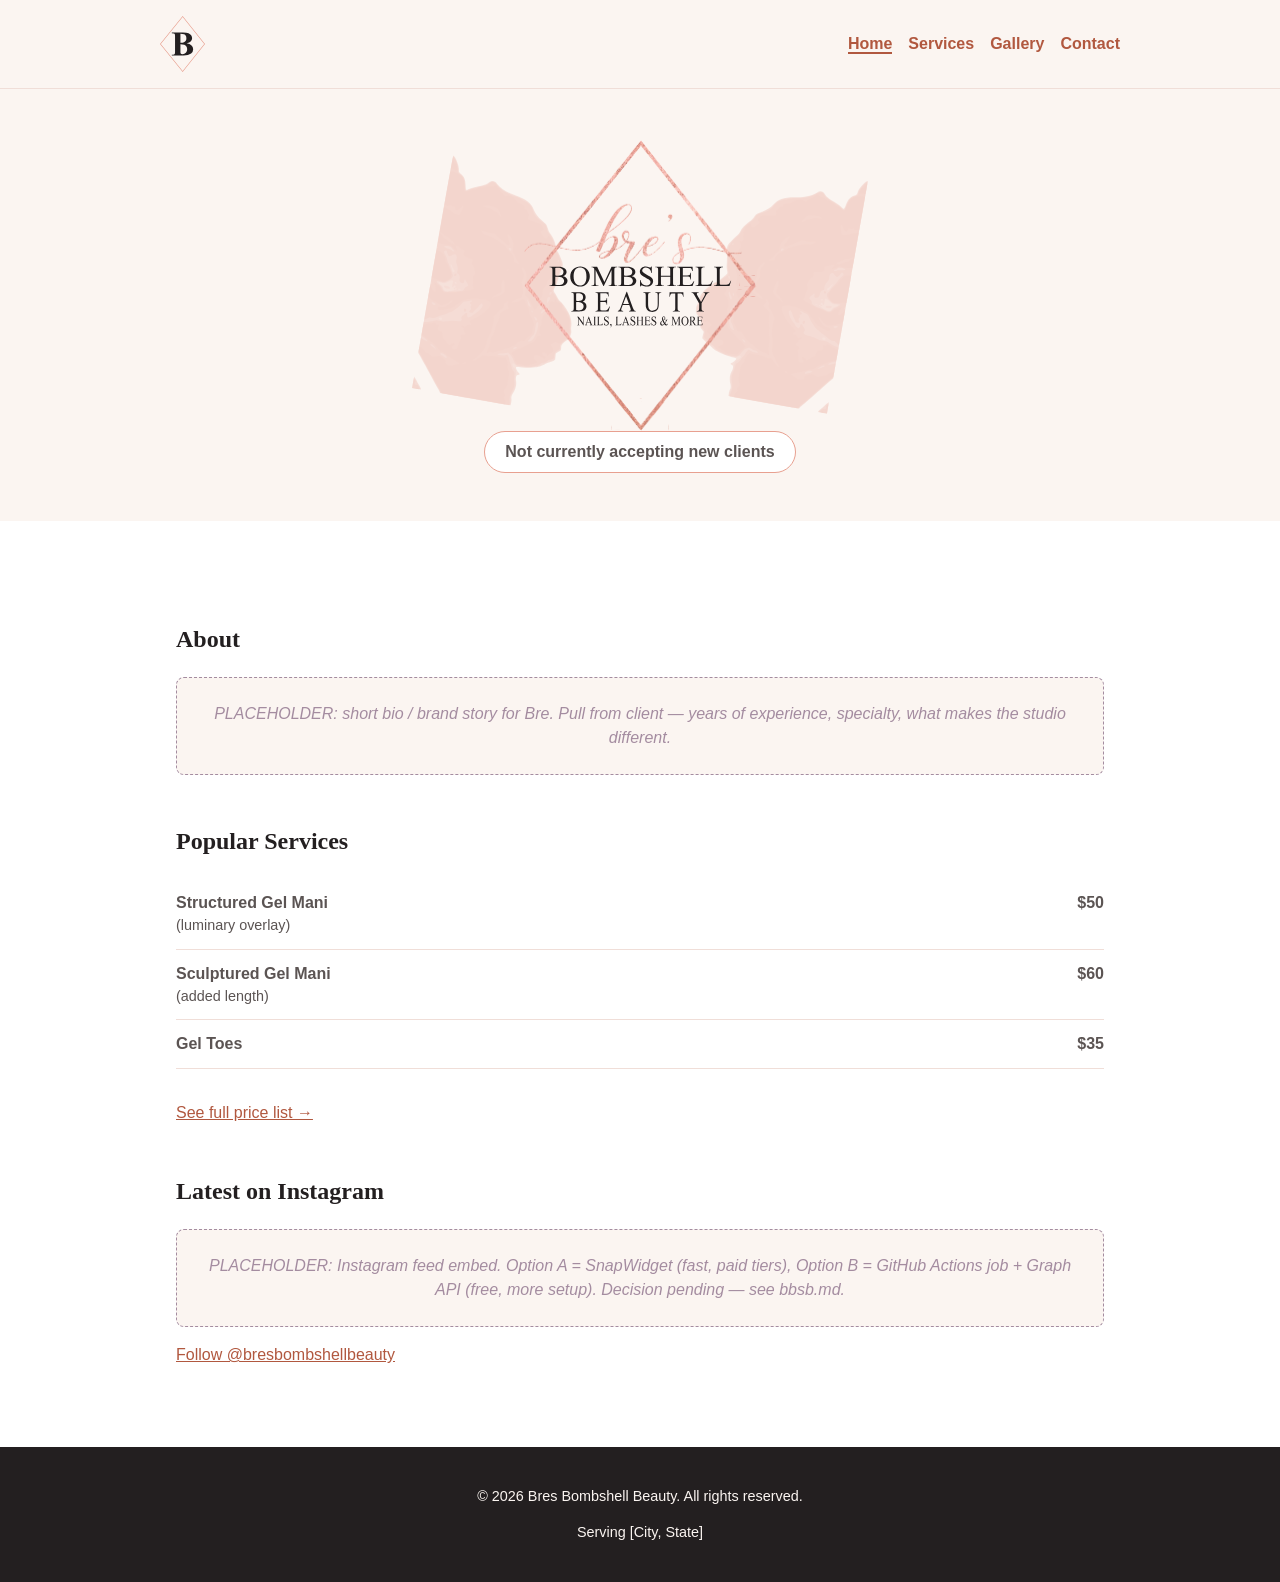
==== bresbombshellbeauty/index.html @ 55ea6251 "Adding bre's page" ====
<!DOCTYPE html>
<html lang="en">
<head>
  <meta charset="UTF-8">
  <meta name="viewport" content="width=device-width, initial-scale=1.0">
  <title>Bres Bombshell Beauty | Nail &amp; Beauty Salon</title>
  <!-- PLACEHOLDER: meta description once brand copy is finalized -->
  <link rel="stylesheet" href="style.css">
</head>
<body>

  <header class="site-header">
    <div class="nav-wrap">
      <a class="brand" href="index.html">
        <img class="brand-icon" src="images/logo-icon.svg" alt="Bre's Bombshell Beauty">
      </a>
      <nav>
        <ul class="site-nav">
          <li><a href="index.html" aria-current="page">Home</a></li>
          <li><a href="services.html">Services</a></li>
          <li><a href="gallery.html">Gallery</a></li>
          <li><a href="contact.html">Contact</a></li>
        </ul>
      </nav>
    </div>
  </header>

  <section class="hero">
    <h1 class="sr-only">Bres Bombshell Beauty</h1>
    <div class="hero-badge-wrap">
      <img class="hero-flower hero-flower-left" src="images/logo-flower-accent.svg" alt="" aria-hidden="true">
      <img class="hero-badge" src="images/logo-badge.svg" alt="Bre's Bombshell Beauty — Nails, Lashes &amp; More">
      <img class="hero-flower hero-flower-right" src="images/logo-flower-accent.svg" alt="" aria-hidden="true">
    </div>
    <span class="availability-badge">
      <!-- PLACEHOLDER: availability status — needs a mechanism (manual edit, or synced from IG/booking tool) -->
      Not currently accepting new clients
    </span>
  </section>

  <main>
    <section class="about">
      <h2>About</h2>
      <p class="placeholder">
        PLACEHOLDER: short bio / brand story for Bre. Pull from client — years of experience,
        specialty, what makes the studio different.
      </p>
    </section>

    <section class="services-teaser">
      <h2>Popular Services</h2>
      <div class="price-group">
        <div class="price-row">
          <span class="name">Structured Gel Mani <span class="note">(luminary overlay)</span></span>
          <span class="price">$50</span>
        </div>
        <div class="price-row">
          <span class="name">Sculptured Gel Mani <span class="note">(added length)</span></span>
          <span class="price">$60</span>
        </div>
        <div class="price-row">
          <span class="name">Gel Toes</span>
          <span class="price">$35</span>
        </div>
      </div>
      <p><a href="services.html">See full price list &rarr;</a></p>
    </section>

    <section class="instagram-teaser">
      <h2>Latest on Instagram</h2>
      <p class="placeholder">
        PLACEHOLDER: Instagram feed embed. Option A = SnapWidget (fast, paid tiers),
        Option B = GitHub Actions job + Graph API (free, more setup). Decision pending — see bbsb.md.
      </p>
      <p><a href="https://www.instagram.com/bresbombshellbeauty" target="_blank" rel="noopener">Follow @bresbombshellbeauty</a></p>
    </section>
  </main>

  <footer class="site-footer">
    <p>&copy; 2026 Bres Bombshell Beauty. All rights reserved.</p>
    <p><!-- PLACEHOLDER: city/service area --> Serving [City, State]</p>
  </footer>

</body>
</html>
---- bresbombshellbeauty/style.css ----
/* Bres Bombshell Beauty — shared styles
   Palette matches the brand logo assets exactly: rose gold (#e8a090) + charcoal
   (#231f20) from the icon/wordmark/badge, plus blush, sage, and mauve pulled from
   the original watercolor artwork for supporting accents. */

:root {
  --cream: #fbf5f1;
  --cream-dark: #f0ded8;
  --blush: #f5dedd;
  --rose-gold: #e8a090;
  --rose-gold-dark: #b1583f;
  --sage: #8fa084;
  --mauve: #a48ca0;
  --charcoal: #231f20;
  --charcoal-soft: #5b5453;
  --white: #ffffff;
  --font-display: Georgia, 'Times New Roman', serif;
  --font-body: -apple-system, BlinkMacSystemFont, 'Segoe UI', sans-serif;
}

* {
  box-sizing: border-box;
}

body {
  margin: 0;
  font-family: var(--font-body);
  color: var(--charcoal-soft);
  background: var(--white);
  line-height: 1.5;
}

a {
  color: var(--rose-gold-dark);
}

img {
  max-width: 100%;
  display: block;
}

.sr-only {
  position: absolute;
  width: 1px;
  height: 1px;
  padding: 0;
  margin: -1px;
  overflow: hidden;
  clip: rect(0, 0, 0, 0);
  white-space: nowrap;
  border: 0;
}

/* Header / nav */

.site-header {
  background: var(--cream);
  border-bottom: 1px solid var(--cream-dark);
  padding: 1rem;
}

.site-header .nav-wrap {
  display: flex;
  flex-wrap: wrap;
  align-items: center;
  justify-content: space-between;
  max-width: 960px;
  margin: 0 auto;
  gap: 0.5rem;
}

.brand {
  display: flex;
  align-items: center;
  text-decoration: none;
}

.brand-icon {
  height: 56px;
  width: auto;
}

.site-nav {
  display: flex;
  flex-wrap: wrap;
  gap: 1rem;
  list-style: none;
  margin: 0;
  padding: 0;
}

.site-nav a {
  text-decoration: none;
  font-weight: 600;
}

.site-nav a[aria-current="page"] {
  border-bottom: 2px solid var(--rose-gold-dark);
}

/* Hero */

.hero {
  background: var(--cream);
  text-align: center;
  padding: 3rem 1rem;
  overflow: hidden;
}

.hero-badge-wrap {
  display: flex;
  align-items: center;
  justify-content: center;
  margin: 0 auto;
}

.hero-badge {
  width: 240px;
  height: auto;
  position: relative;
  z-index: 2;
}

.hero-flower {
  width: 150px;
  height: auto;
  opacity: 0.4;
  position: relative;
  z-index: 1;
}

.hero-flower-left {
  margin-right: -60px;
  transform: scaleX(-1) rotate(-10deg);
}

.hero-flower-right {
  margin-left: -60px;
  transform: rotate(10deg);
}

@media (max-width: 640px) {
  .hero-flower {
    display: none;
  }
}

.hero .tagline {
  font-size: 1.1rem;
  color: var(--mauve);
  margin: 0 0 1.5rem;
}

.availability-badge {
  display: inline-block;
  padding: 0.5rem 1.25rem;
  border-radius: 999px;
  background: var(--white);
  border: 1px solid var(--rose-gold);
  font-weight: 600;
}

/* Generic sections */

main {
  max-width: 960px;
  margin: 0 auto;
  padding: 2rem 1rem;
}

section {
  margin-bottom: 3rem;
}

h1, h2, h3 {
  font-family: var(--font-display);
  color: var(--charcoal);
}

.placeholder {
  border: 1px dashed var(--mauve);
  background: var(--cream);
  padding: 1.5rem;
  border-radius: 8px;
  color: var(--mauve);
  text-align: center;
  font-style: italic;
}

/* Services / pricing */

.price-group {
  margin-bottom: 2rem;
}

.price-row {
  display: flex;
  justify-content: space-between;
  gap: 1rem;
  padding: 0.75rem 0;
  border-bottom: 1px solid var(--cream-dark);
}

.price-row .name {
  font-weight: 600;
}

.price-row .note {
  display: block;
  font-weight: normal;
  font-size: 0.9rem;
  color: var(--charcoal-soft);
}

.price-row .price {
  white-space: nowrap;
  font-weight: 700;
}

/* Gallery */

.gallery-grid {
  display: grid;
  grid-template-columns: repeat(auto-fill, minmax(140px, 1fr));
  gap: 0.75rem;
}

.gallery-grid .tile {
  aspect-ratio: 1 / 1;
  background: var(--cream);
  border: 1px dashed var(--mauve);
  border-radius: 8px;
  display: flex;
  align-items: center;
  justify-content: center;
  color: var(--mauve);
  font-size: 0.85rem;
  text-align: center;
  padding: 0.5rem;
}

.contact-info {
  margin-bottom: 2rem;
}

/* Inspiration (seasonal Pinterest board) */

.inspiration {
  text-align: center;
}

.inspiration h3 {
  margin-top: -0.5rem;
  font-weight: normal;
  color: var(--mauve);
}

.pinterest-board-container {
  display: flex;
  justify-content: center;
  min-height: 240px;
}

/* Footer */

.site-footer {
  background: var(--charcoal);
  color: var(--cream);
  text-align: center;
  padding: 1.5rem 1rem;
  font-size: 0.9rem;
}

.site-footer a {
  color: var(--blush);
}
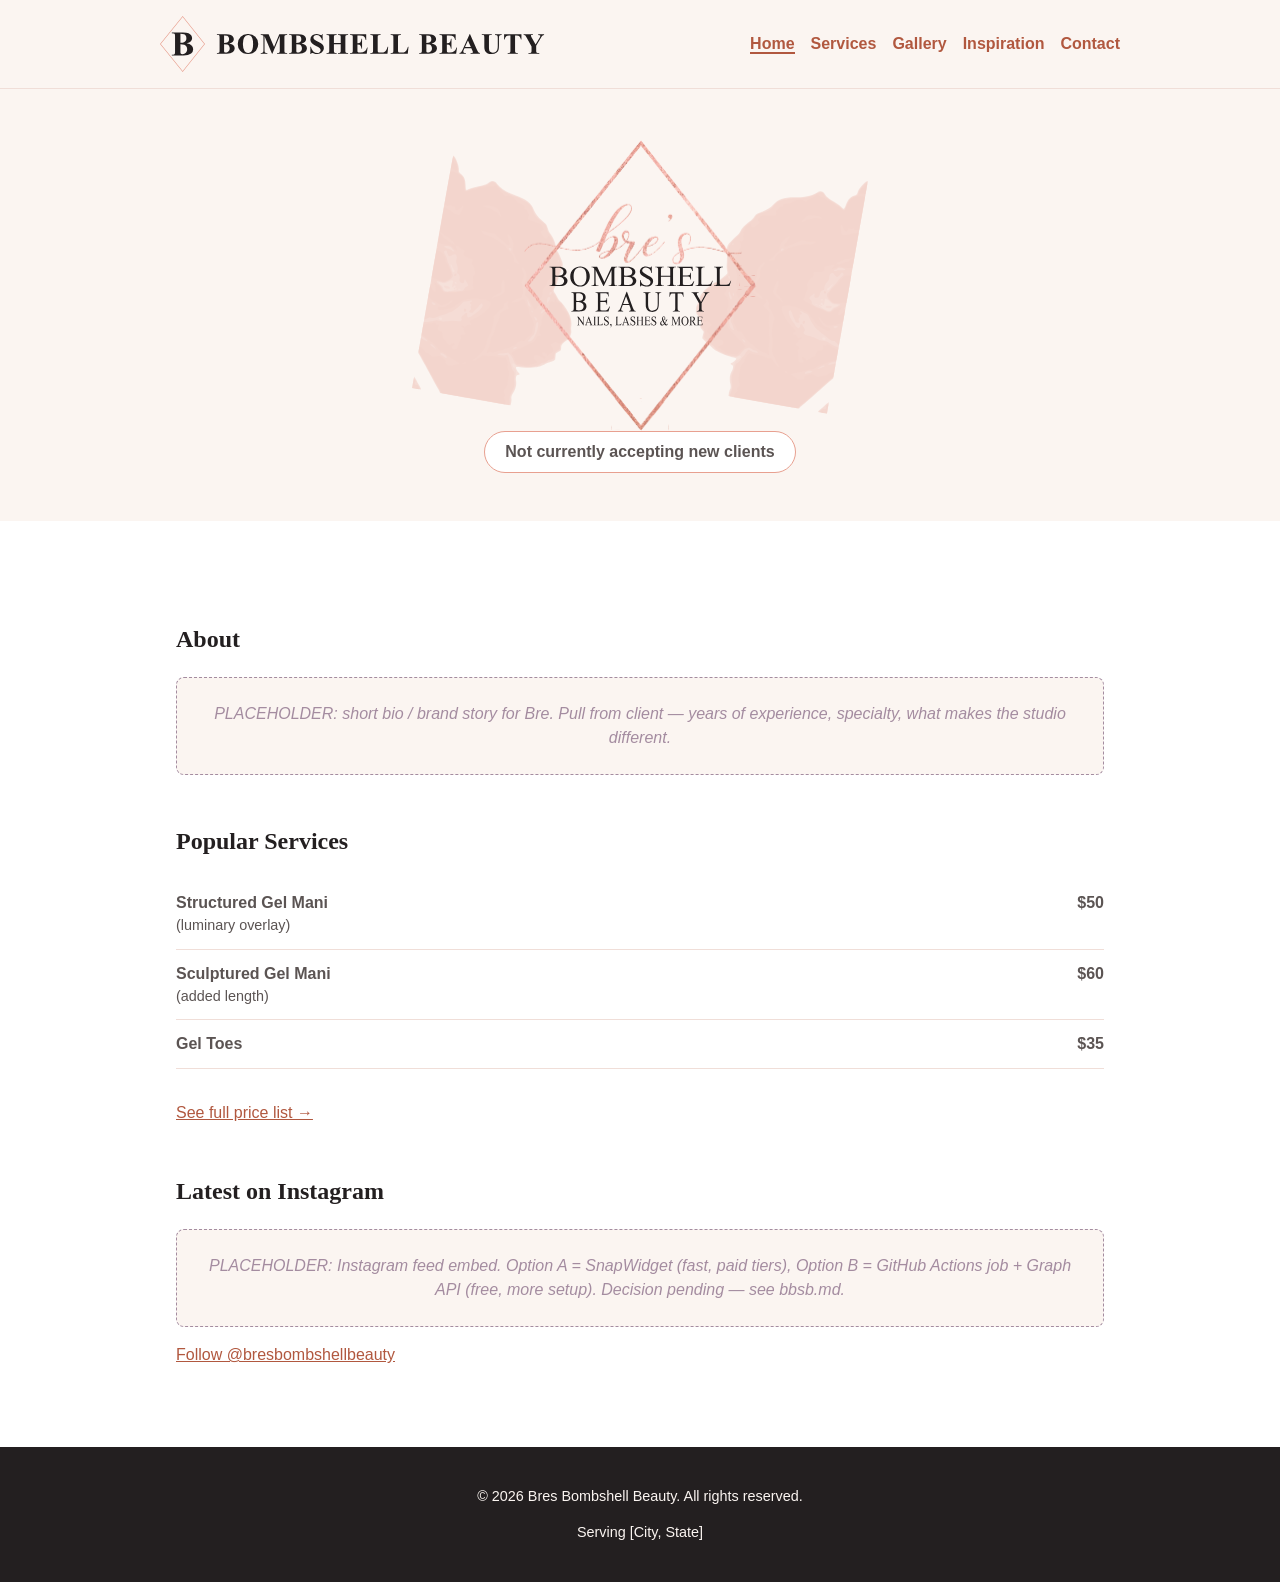
==== commit 26b1dbb1: "added inspiration page and fixed mobile header" ====
--- a/bresbombshellbeauty/index.html
+++ b/bresbombshellbeauty/index.html
@@ -13,12 +13,17 @@
     <div class="nav-wrap">
       <a class="brand" href="index.html">
         <img class="brand-icon" src="images/logo-icon.svg" alt="Bre's Bombshell Beauty">
+        <img class="brand-wordmark" src="images/logo-wordmark.svg" alt="" aria-hidden="true">
       </a>
+      <button class="nav-toggle" aria-expanded="false" aria-controls="site-nav" aria-label="Toggle menu">
+        <span></span><span></span><span></span>
+      </button>
       <nav>
-        <ul class="site-nav">
+        <ul class="site-nav" id="site-nav">
           <li><a href="index.html" aria-current="page">Home</a></li>
           <li><a href="services.html">Services</a></li>
           <li><a href="gallery.html">Gallery</a></li>
+          <li><a href="inspiration.html">Inspiration</a></li>
           <li><a href="contact.html">Contact</a></li>
         </ul>
       </nav>
@@ -81,5 +86,6 @@
     <p><!-- PLACEHOLDER: city/service area --> Serving [City, State]</p>
   </footer>
 
+  <script src="nav.js"></script>
 </body>
 </html>
--- a/bresbombshellbeauty/style.css
+++ b/bresbombshellbeauty/style.css
@@ -72,12 +72,24 @@
 .brand {
   display: flex;
   align-items: center;
+  gap: 0.6rem;
   text-decoration: none;
 }
 
 .brand-icon {
   height: 56px;
   width: auto;
+}
+
+.brand-wordmark {
+  height: 26px;
+  width: auto;
+}
+
+@media (max-width: 480px) {
+  .brand-wordmark {
+    display: none;
+  }
 }
 
 .site-nav {
@@ -96,6 +108,62 @@
 
 .site-nav a[aria-current="page"] {
   border-bottom: 2px solid var(--rose-gold-dark);
+}
+
+.nav-toggle {
+  display: none;
+  flex-direction: column;
+  justify-content: center;
+  gap: 5px;
+  width: 40px;
+  height: 40px;
+  padding: 0;
+  border: none;
+  background: none;
+  cursor: pointer;
+}
+
+.nav-toggle span {
+  display: block;
+  height: 2px;
+  background: var(--charcoal);
+  border-radius: 2px;
+}
+
+@media (max-width: 700px) {
+  .nav-toggle {
+    display: flex;
+  }
+
+  .site-header .nav-wrap {
+    position: relative;
+  }
+
+  .site-header nav {
+    order: 3;
+    width: 100%;
+  }
+
+  .site-nav {
+    display: none;
+    flex-direction: column;
+    gap: 0;
+    width: 100%;
+    padding-top: 0.5rem;
+  }
+
+  .site-nav.is-open {
+    display: flex;
+  }
+
+  .site-nav li {
+    border-top: 1px solid var(--cream-dark);
+  }
+
+  .site-nav a {
+    display: block;
+    padding: 0.75rem 0.25rem;
+  }
 }
 
 /* Hero */
@@ -250,7 +318,7 @@
 }
 
 .inspiration h3 {
-  margin-top: -0.5rem;
+  margin-top: 0;
   font-weight: normal;
   color: var(--mauve);
 }
